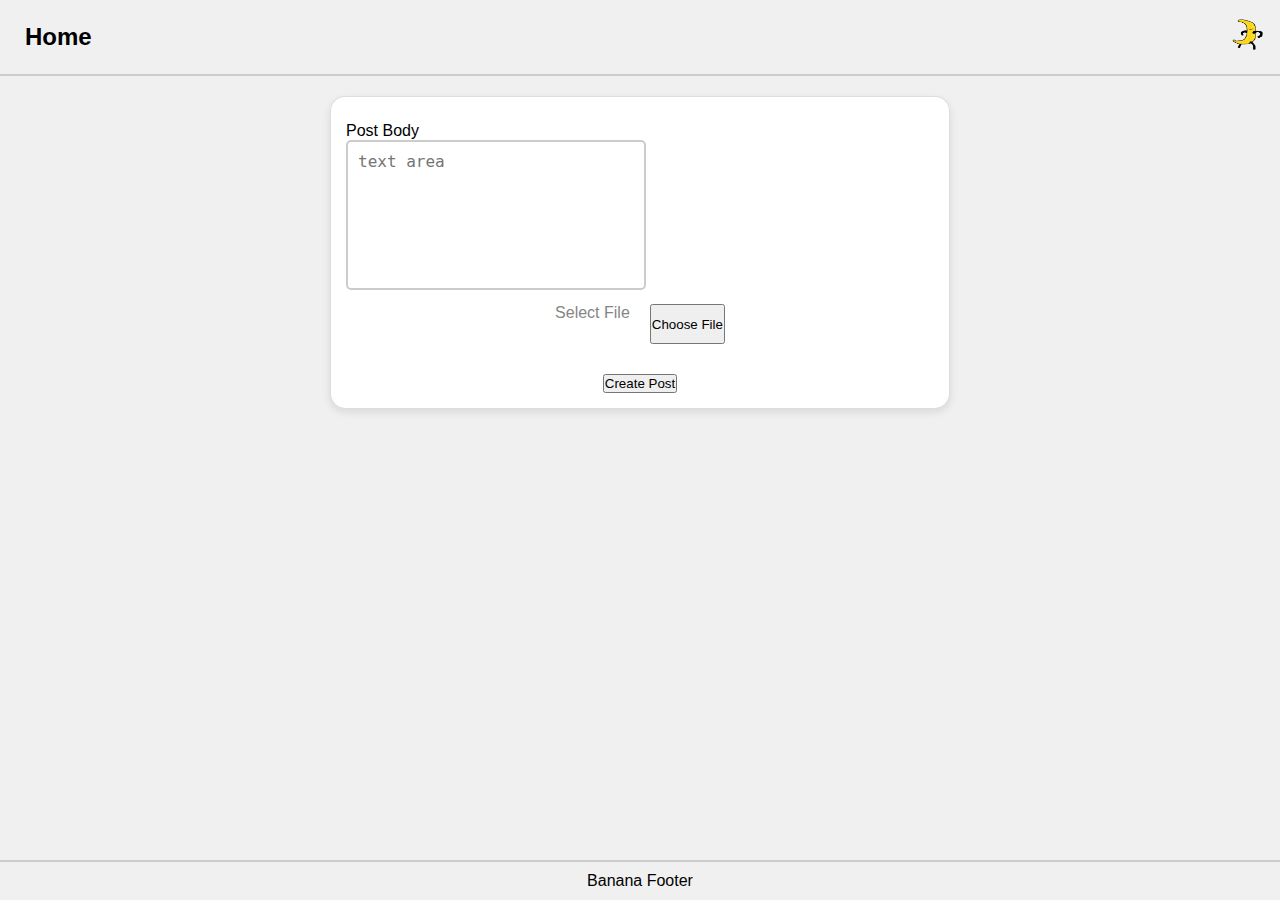
==== addPost.html @ 8db03a3f "Co-authored-by: tamor04 <tamor04@users.noreply.github.com> Co-authored-by: Mihkel Tõnisson <MihkelTo" ====
<!--/// For the addPage.html and login.html pages, they should contain the elements
shown in Figures 2 and 3, and pressing on the login and add post buttons should
redirect to the index.html page. [2 point]-->

<!DOCTYPE html>
<html lang="en">
<head>
    <meta charset="UTF-8">
    <meta name="viewport" content="width=device-width, initial-scale=1.0">
    <title>Post Page</title>
    <link rel="stylesheet" href="src/css/add_post_style.css">
</head>
<body>
    <div class="container">
        <header class="header">
            <h2><a href=index.html class="home_btn">Home</a></h2>
            <div class="profile">
                <img src="/img/banana_profile.png" alt="Profile" class="profile-icon">
            </div>
        </header>

        <main class="main-content">
            <div class="posts">

                <div class="post">
                    <div class="post-header">
                        
                    </div>

                    <div class="post-body">
                        
                        <p>Post Body</p>
                        <form>
                            <textarea placeholder="text area"></textarea>
                        </form>
                        
                    </div>
                    
                    <div class="addfile-btn">
                    <p>Select File</p>
                    <button class="file_btn">Choose File</button>
                        
                    </div>
                    <div class="createpost-btn">
                        <form action="index.html">
                            <button class="post_btn">Create Post</button>
                        </form>
                    </div>
                    

        
                </div>

            </div>
        </main>

        <footer class="footer">
            <p>Banana Footer</p>
        </footer>
    </div>
    <script type="text/javascript" src="/src/js/script.js"></script>
</body>
</html>
---- src/css/add_post_style.css ----
/*
While styling your pages, using the following rules is required ( -0.5 point for each
missing rule). [2.5 points]
• Use a class selector
• Use an ID selector
• Use a pseudo-element OR pseudo-class
• Use a Descendant Selector (e.g., div p)
• Use a Child Selector (e.g., div > p)
• Use an Adjacent Sibling Selector (e.g., div + p)
• Use a General Sibling Selector (e.g., div ~ p) 

Use Flexbox to arrange the layout of your pages to fit both a screen and a cellphone.
[1.5 points] Note: use the toggle device toolbar to see how the pages look on a screen
and on a cellphone.
*/


* {
    margin: 0;
    padding: 0;
    box-sizing: border-box;
}

body {
    font-family: Arial, sans-serif;
    background-color: #f0f0f0;
}

.container {
    display: flex;
    flex-direction: column;
    height: 100vh;
}

.header {
    background-color: #f0f0f0;
    padding: 15px;
    display: flex;
    justify-content: space-between;
    align-items: center;
    border-bottom: 2px solid #ccc;
}

.header h2 {
    margin-left: 10px;
    font-size: 24px;
}

.profile-icon {
    width: 40px;
    height: 40px;
    border-radius: 50%;
}

.main-content {
    flex: 1;
    padding: 20px;
    display: flex;
    justify-content: center;
}

.posts {
    width: 50%;
    display: flex;
    flex-direction: column;
    gap: 20px;
}

.post {
    background-color: white;
    border-radius: 15px;
    padding: 15px;
    box-shadow: 0 4px 8px rgba(0, 0, 0, 0.1);
    border: 1px solid #ddd;
    display: flex;
    flex-direction: column;
}

.post:last-child {
    border-bottom: none;
}

.post-header {
    display: flex;
    align-items: center;
    justify-content: space-between;
    margin-bottom: 10px;
}

.post-profile-icon {
    width: 40px;
    height: 40px;
    border-radius: 50%;
}

.post-date {
    font-size: 12px;
    color: gray;
}

.post-body {
    margin-bottom: 10px;
}

.post-image {
    width: 100%;
    border-radius: 10px;
}

.post-footer {
    text-align: right;
}

.like-btn {
    background: none;
    border: none;
    font-size: 18px;
    cursor: pointer;
}

.footer {
    background-color: #f0f0f0;
    text-align: center;
    padding: 10px;
    border-top: 2px solid #ccc;
}


.home_btn:hover {
    background-color: #7575753d;
}

a.home_btn {
    text-decoration: none;
    color: inherit;
    
}

.post-body{
    textarea {
        width: 300px; 
        height: 150px; 
        padding: 10px;
        font-size: 16px;
        border: 2px solid #ccc;
        border-radius: 5px;
        resize: none; 
    
    }
}

.addfile-btn {
    display: flex;
    margin-bottom: 20px;
    justify-content: center;
    width: 200px;
    height: 70px;
    color: rgb(133, 133, 133); 
    border: none;
    border-radius: 5px;
    

    margin: 0 auto;
    padding-bottom: 30px;
}

.addfile-btn file_btn {
    background-color: #0056b3;
}

.addfile-btn p {
    margin-right: 20px;
}

.createpost-btn {
    justify-content: center;
    margin: 0 auto;
}
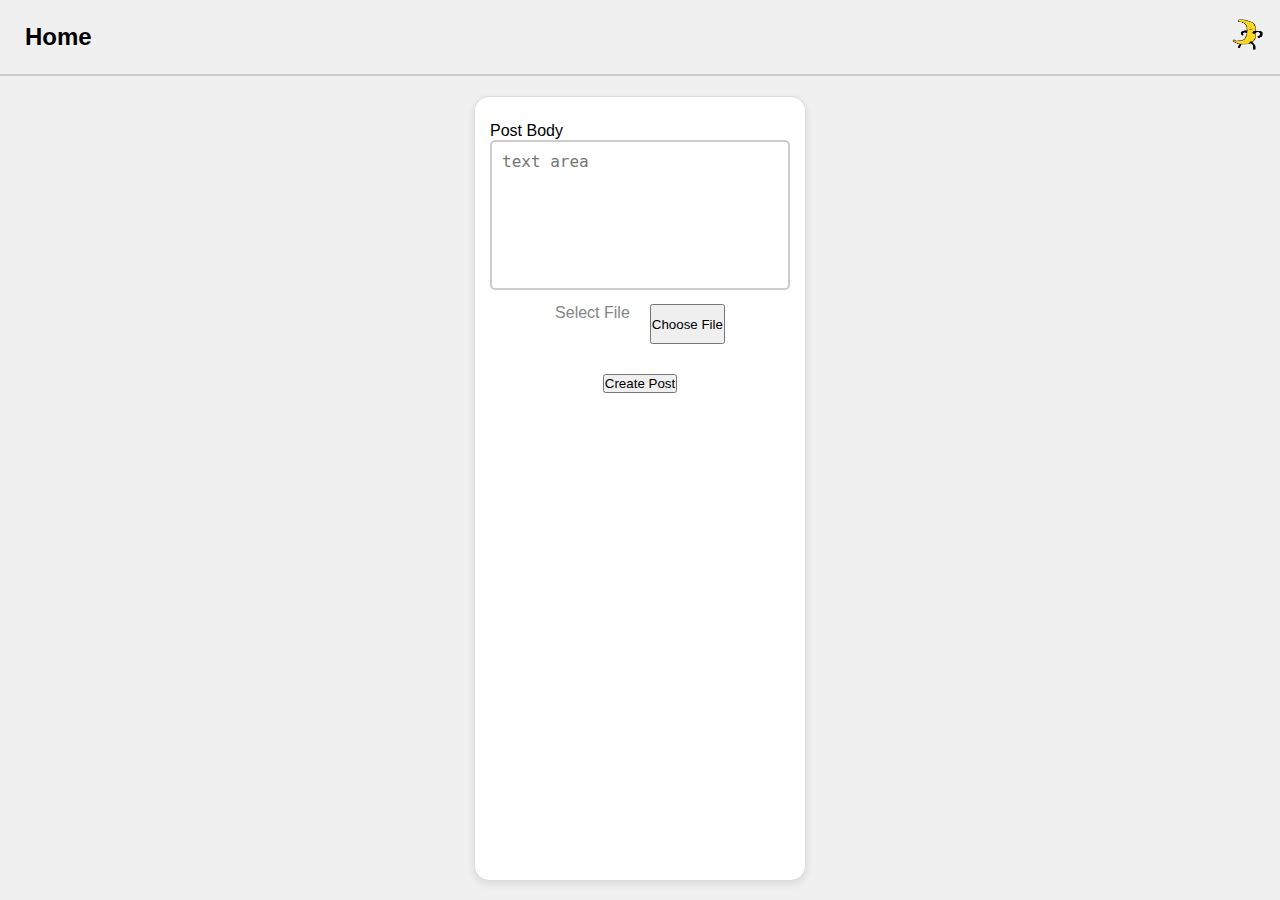
==== commit 9e37cd3a: "Co-authored-by: tamor04 <tamor04@users.noreply.github.com>" ====
--- a/addPost.html
+++ b/addPost.html
@@ -15,49 +15,40 @@
         <header class="header">
             <h2><a href=index.html class="home_btn">Home</a></h2>
             <div class="profile">
-                <img src="/img/banana_profile.png" alt="Profile" class="profile-icon">
+                <a href="login.html"  ><img src="/img/banana_profile.png" alt="Profile" class="profile-icon"></a>
             </div>
         </header>
 
         <main class="main-content">
-            <div class="posts">
 
-                <div class="post">
-                    <div class="post-header">
-                        
-                    </div>
+            <div class="post">
+                <div class="post-header">
+                    
+                </div>
 
-                    <div class="post-body">
-                        
-                        <p>Post Body</p>
-                        <form>
-                            <textarea placeholder="text area"></textarea>
-                        </form>
-                        
-                    </div>
+                <div class="post-body">
                     
-                    <div class="addfile-btn">
+                    <p>Post Body</p>
+                    <form>
+                        <textarea placeholder="text area"></textarea>
+                    </form>
+                    
+                </div>
+
+                <div class="addfile-btn">
                     <p>Select File</p>
                     <button class="file_btn">Choose File</button>
                         
-                    </div>
-                    <div class="createpost-btn">
-                        <form action="index.html">
-                            <button class="post_btn">Create Post</button>
-                        </form>
-                    </div>
-                    
+                </div>
+                <div class="createpost-btn">
+                    <form action="index.html">
+                        <button class="post_btn">Create Post</button>
+                    </form>
+                </div>
+    
+            </div>
 
-        
-                </div>
-
-            </div>
         </main>
-
-        <footer class="footer">
-            <p>Banana Footer</p>
-        </footer>
     </div>
-    <script type="text/javascript" src="/src/js/script.js"></script>
 </body>
 </html>
--- a/src/css/add_post_style.css
+++ b/src/css/add_post_style.css
@@ -1,10 +1,10 @@
 /*
 While styling your pages, using the following rules is required ( -0.5 point for each
 missing rule). [2.5 points]
-• Use a class selector
+• Use a class selector              done
 • Use an ID selector
 • Use a pseudo-element OR pseudo-class
-• Use a Descendant Selector (e.g., div p)
+• Use a Descendant Selector (e.g., div p)     done
 • Use a Child Selector (e.g., div > p)
 • Use an Adjacent Sibling Selector (e.g., div + p)
 • Use a General Sibling Selector (e.g., div ~ p) 
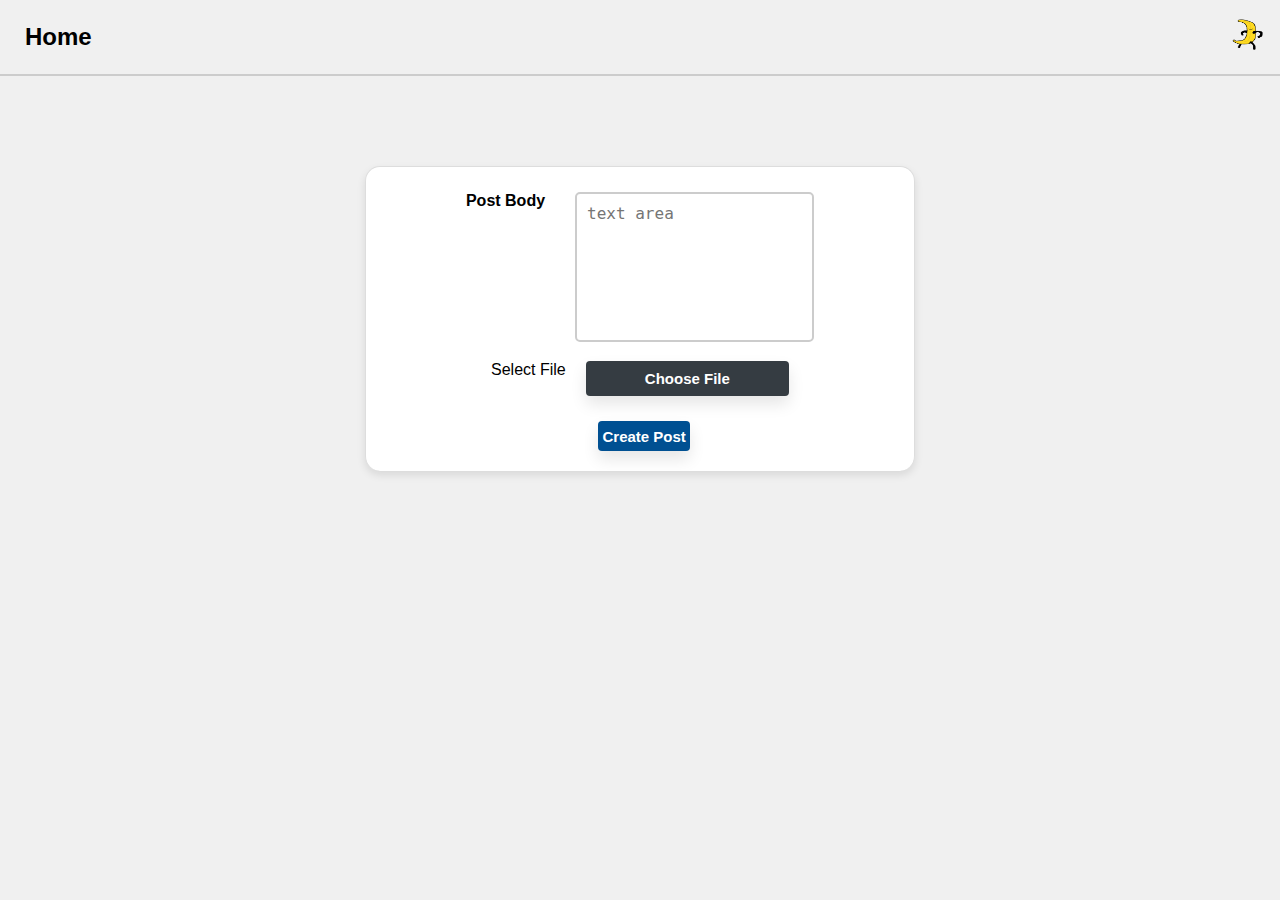
==== commit 1e0595a2: "commit homework 2" ====
--- a/addPost.html
+++ b/addPost.html
@@ -15,7 +15,13 @@
         <header class="header">
             <h2><a href=index.html class="home_btn">Home</a></h2>
             <div class="profile">
-                <a href="login.html"  ><img src="/img/banana_profile.png" alt="Profile" class="profile-icon"></a>
+                <div class="dropdown">
+                    <p>Jhon Sena</p>
+                    <p>brick.jhon@gmail.com</p>
+                    <p>logout</p>
+                </div>
+                <a href="login.html"  ><img src="img//banana_profile.png" alt="Profile" class="profile-icon"></a>
+                
             </div>
         </header>
 
--- a/src/css/add_post_style.css
+++ b/src/css/add_post_style.css
@@ -1,13 +1,13 @@
 /*
 While styling your pages, using the following rules is required ( -0.5 point for each
 missing rule). [2.5 points]
-• Use a class selector              done
-• Use an ID selector
-• Use a pseudo-element OR pseudo-class
-• Use a Descendant Selector (e.g., div p)     done
-• Use a Child Selector (e.g., div > p)
-• Use an Adjacent Sibling Selector (e.g., div + p)
-• Use a General Sibling Selector (e.g., div ~ p) 
+• Use a class selector  done
+• Use an ID selector    done
+• Use a pseudo-element OR pseudo-class      done
+• Use a Descendant Selector (e.g., div p)   done
+• Use a Child Selector (e.g., div > p)  done
+• Use an Adjacent Sibling Selector (e.g., div + p)  done
+• Use a General Sibling Selector (e.g., div ~ p)    done
 
 Use Flexbox to arrange the layout of your pages to fit both a screen and a cellphone.
 [1.5 points] Note: use the toggle device toolbar to see how the pages look on a screen
@@ -50,20 +50,16 @@
     width: 40px;
     height: 40px;
     border-radius: 50%;
+    position: relative;
+    display: inline-block;
 }
 
 .main-content {
-    flex: 1;
-    padding: 20px;
-    display: flex;
-    justify-content: center;
-}
-
-.posts {
-    width: 50%;
-    display: flex;
-    flex-direction: column;
-    gap: 20px;
+    padding: 90px;
+    padding-bottom: 0;
+    display: flex;
+    justify-content: center;
+    flex-grow: 0;
 }
 
 .post {
@@ -74,57 +70,17 @@
     border: 1px solid #ddd;
     display: flex;
     flex-direction: column;
+    overflow: auto;
+    width: 50%;
 }
 
 .post:last-child {
     border-bottom: none;
 }
 
-.post-header {
-    display: flex;
-    align-items: center;
-    justify-content: space-between;
-    margin-bottom: 10px;
-}
-
-.post-profile-icon {
-    width: 40px;
-    height: 40px;
-    border-radius: 50%;
-}
-
-.post-date {
-    font-size: 12px;
-    color: gray;
-}
-
-.post-body {
-    margin-bottom: 10px;
-}
-
-.post-image {
-    width: 100%;
-    border-radius: 10px;
-}
-
 .post-footer {
     text-align: right;
 }
-
-.like-btn {
-    background: none;
-    border: none;
-    font-size: 18px;
-    cursor: pointer;
-}
-
-.footer {
-    background-color: #f0f0f0;
-    text-align: center;
-    padding: 10px;
-    border-top: 2px solid #ccc;
-}
-
 
 .home_btn:hover {
     background-color: #7575753d;
@@ -137,42 +93,113 @@
 }
 
 .post-body{
+    margin-top: 10px;
+    margin-bottom: 10px;
+    display: flex;
+    justify-content: center;
+    
     textarea {
-        width: 300px; 
+        width: 100%; 
         height: 150px; 
         padding: 10px;
         font-size: 16px;
         border: 2px solid #ccc;
         border-radius: 5px;
-        resize: none; 
-    
-    }
-}
-
+        resize: none;
+    }
+
+    > p {
+        font-weight: bold;
+        margin-bottom: 5px;
+        margin-right: 30px;
+    }
+
+    ~ div {
+        padding: 5px;
+    }
+}
+ 
 .addfile-btn {
     display: flex;
     margin-bottom: 20px;
     justify-content: center;
-    width: 200px;
-    height: 70px;
-    color: rgb(133, 133, 133); 
+    width: 100%;
+    height: 40px;
+    color: rgb(0, 0, 0); 
     border: none;
     border-radius: 5px;
+
+    > p {
+        font-weight: normal;
+        margin-right: 20px;
+    }
+
+    button {
+        width: 40%;
+        height: 35px;
+        background-color: #353c42;
+        color: white;
+        border: none;
+        border-radius: 4px;
+        font-size: 15px;
+        font-weight: bold;
+        cursor: pointer;
+        box-shadow: 0 8px 16px rgba(0, 0, 0, 0.1);
+    }
+}
+
+.createpost-btn {
+    justify-content: center;
+    margin: 0 auto;
+
+    button {
+        width: 110%;
+        height: 30px;
+        background-color: #005092;
+        color: white;
+        border: none;
+        border-radius: 4px;
+        font-size: 15px;
+        font-weight: bold;
+        cursor: pointer;
+        box-shadow: 0 8px 16px rgba(0, 0, 0, 0.1);
+    }
+}
+
+
+.profile{
+    display: flex;
+}
+
+.dropdown {
+    display: none; /* hidden by default */
+    position: relative;
+    align-content: left;
     
-
-    margin: 0 auto;
-    padding-bottom: 30px;
-}
-
-.addfile-btn file_btn {
-    background-color: #0056b3;
-}
-
-.addfile-btn p {
-    margin-right: 20px;
-}
-
-.createpost-btn {
-    justify-content: center;
-    margin: 0 auto;
-}
+    top: 40px;
+    left: 40px;
+    background-color: rgb(179, 179, 179);
+    border: 1px solid #000000;
+    box-shadow: 0 2px 10px rgba(0, 0, 0, 0.1);
+    padding: 5px;
+    border-radius: 6px;
+
+    >p{
+        color: #545454;
+        padding: 2px;
+    }
+}
+
+.profile:hover .dropdown {
+    display: block; /* shows dropdown on hover */
+}
+
+
+
+@media (max-width: 1000px) {
+
+    .post {
+        width: 100%;
+        max-width: 480px;
+    }
+}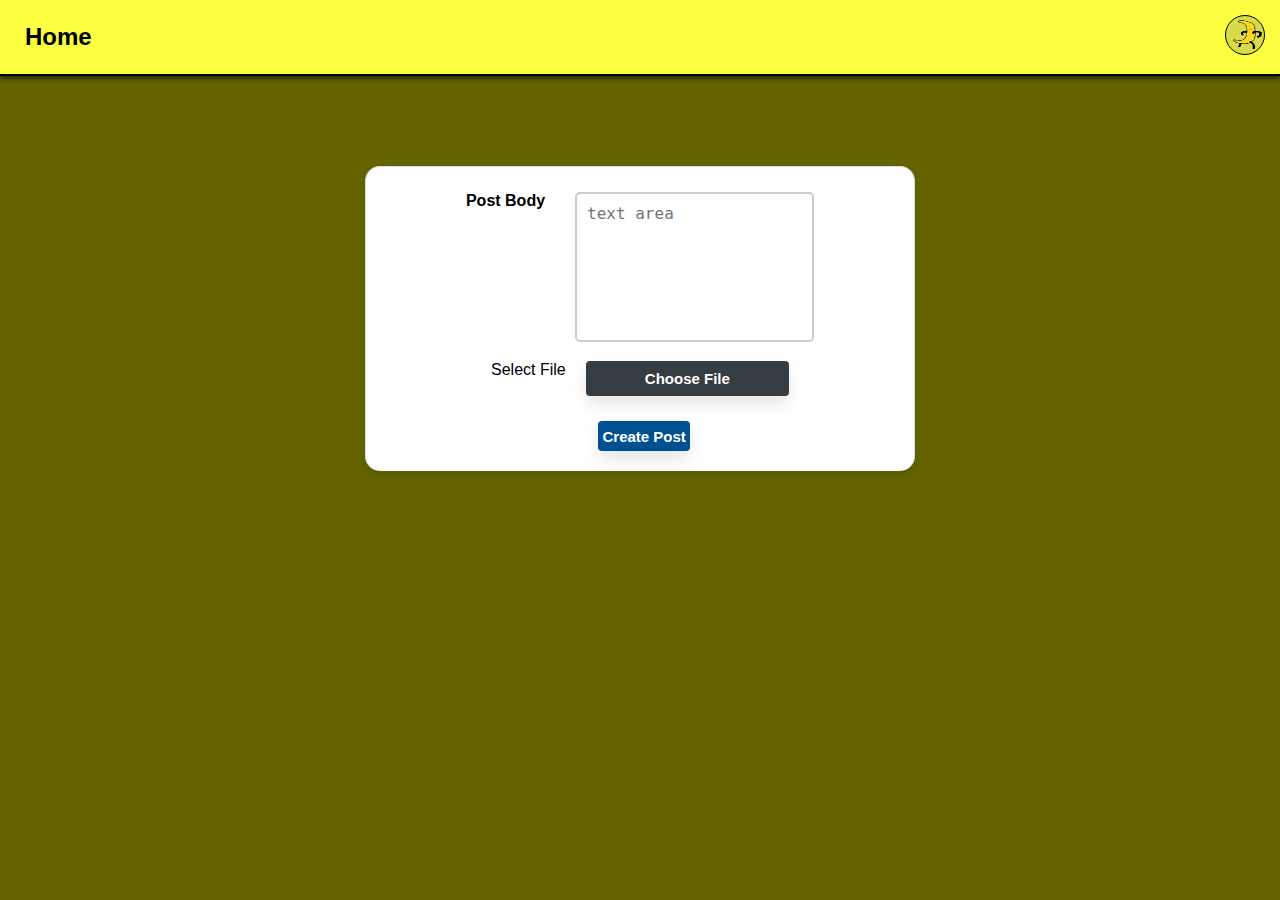
==== commit dbdeba9c: "HomeWork 2 DONE" ====
--- a/addPost.html
+++ b/addPost.html
@@ -15,13 +15,12 @@
         <header class="header">
             <h2><a href=index.html class="home_btn">Home</a></h2>
             <div class="profile">
-                <div class="dropdown">
-                    <p>Jhon Sena</p>
-                    <p>brick.jhon@gmail.com</p>
-                    <p>logout</p>
+                <div class="dropdown" id="profileDropdown">
+                    <p>Bananimus Maximus</p>
+                    <p>bricked@gmail.com</p>
+                    <p onclick="logout()">Logout</p>
                 </div>
-                <a href="login.html"  ><img src="img//banana_profile.png" alt="Profile" class="profile-icon"></a>
-                
+              <a href="#"><img src="img//banana_profile.png" alt="Profile" class="profile-icon"></a>
             </div>
         </header>
 
@@ -56,5 +55,7 @@
 
         </main>
     </div>
+
+    <script src="dropdown.js"></script>
 </body>
 </html>
--- a/src/css/add_post_style.css
+++ b/src/css/add_post_style.css
@@ -23,7 +23,7 @@
 
 body {
     font-family: Arial, sans-serif;
-    background-color: #f0f0f0;
+    background-color: #646300;
 }
 
 .container {
@@ -33,12 +33,13 @@
 }
 
 .header {
-    background-color: #f0f0f0;
+    background-color: #fcff3f;
     padding: 15px;
     display: flex;
     justify-content: space-between;
     align-items: center;
-    border-bottom: 2px solid #ccc;
+    border-bottom: 2px solid #000000;
+    box-shadow: 0px 2px 5px 0px rgb(29, 29, 29);
 }
 
 .header h2 {
@@ -50,8 +51,8 @@
     width: 40px;
     height: 40px;
     border-radius: 50%;
-    position: relative;
-    display: inline-block;
+    border: 1px solid #000000;
+    background-color: #6969693f;
 }
 
 .main-content {
@@ -173,25 +174,28 @@
 
 .dropdown {
     display: none; /* hidden by default */
-    position: relative;
-    align-content: left;
-    
-    top: 40px;
-    left: 40px;
-    background-color: rgb(179, 179, 179);
-    border: 1px solid #000000;
-    box-shadow: 0 2px 10px rgba(0, 0, 0, 0.1);
-    padding: 5px;
-    border-radius: 6px;
-
-    >p{
-        color: #545454;
-        padding: 2px;
-    }
-}
-
-.profile:hover .dropdown {
-    display: block; /* shows dropdown on hover */
+    position: absolute;
+    top: 60px;
+    right: 10px;
+    background-color: #f9f9f9;
+    min-width: 200px;
+    box-shadow: 0px 8px 16px 0px rgba(0,0,0,0.2);
+    z-index: 1;
+    padding: 7px;
+    border-radius: 5px;
+}
+.dropdown p {
+    margin: 0;
+    padding: 10px 15px;
+    color: #333;
+    cursor: pointer;
+}
+
+.dropdown p:hover {
+    background-color: #fffb2c;
+    box-shadow: 0px 4px 8px 0px rgba(0,0,0,0.2);
+    padding: 2;
+    border-radius: 3px;
 }
 
 
